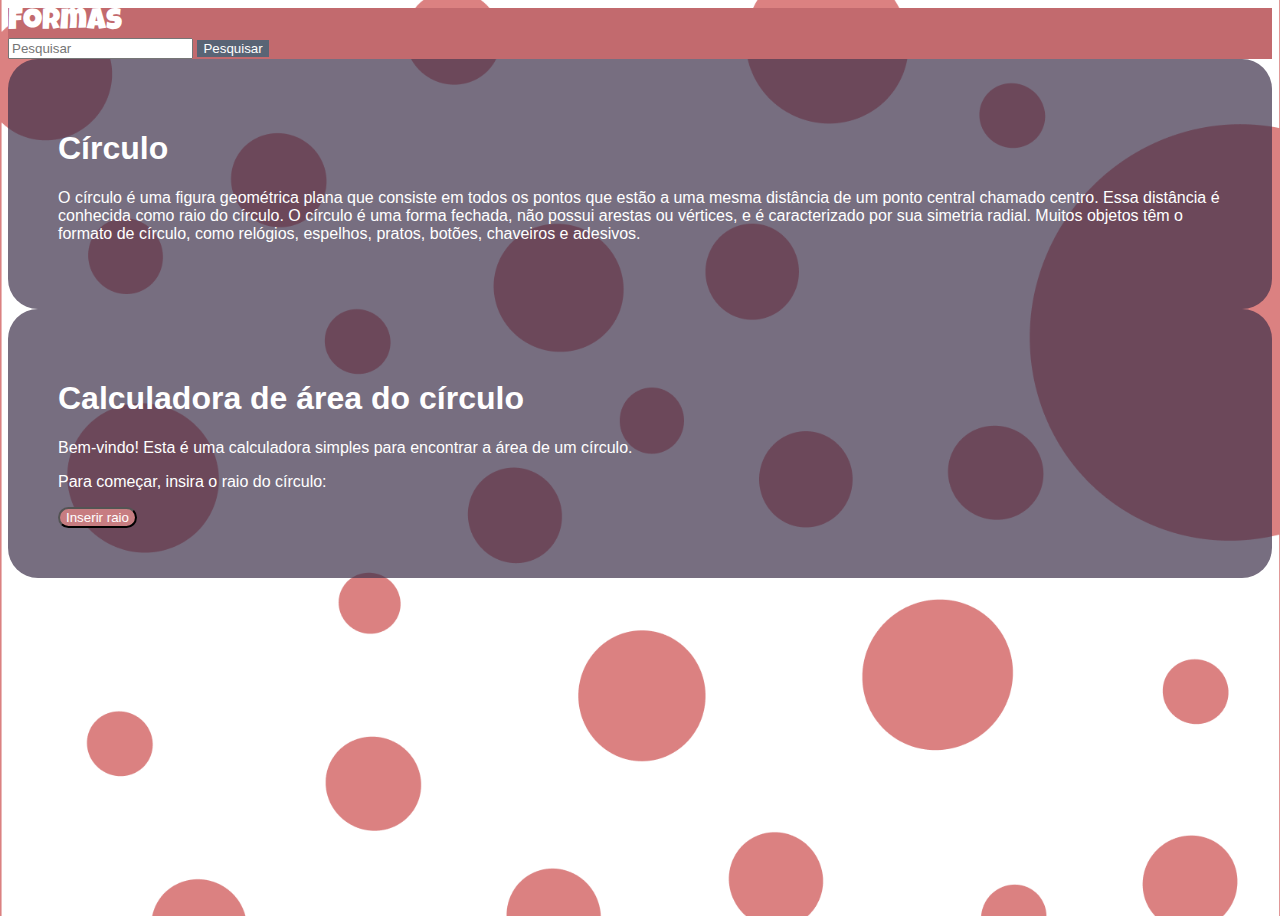
==== circulo.html @ 93ec3785 "modificação media" ====
<!DOCTYPE html>
<html lang="pt-br">

<head>
    <meta charset="UTF-8">
    <meta name="viewport" content="width=device-width, initial-scale=1.0">
    <title>Área do Círculo</title>

    <link rel="stylesheet" href="https://stackpath.bootstrapcdn.com/bootstrap/4.1.3/css/bootstrap.min.css"
        integrity="sha384-MCw98/SFnGE8fJT3GXwEOngsV7Zt27NXFoaoApmYm81iuXoPkFOJwJ8ERdknLPMO" crossorigin="anonymous">

    <!-- ICONE FORMAS -->
    <link rel="preconnect" href="https://fonts.googleapis.com">
    <link rel="preconnect" href="https://fonts.gstatic.com" crossorigin>
    <link
        href="https://fonts.googleapis.com/css2?family=Irish+Grover&family=Luckiest+Guy&family=Mali:ital,wght@0,200;0,300;0,400;0,500;0,600;0,700;1,200;1,300;1,400;1,500;1,600;1,700&family=Open+Sans:ital@0;1&display=swap"
        rel="stylesheet">

    <script src="assets/js/script.js"></script>
    <link rel="stylesheet" href="assets/styles/style_formato.css">

    <link rel="icon" type="image" href="assets/icones/icone_formas.png">

</head>
<!-- colocar a imagem no fundo -->

<body class="bg" style="background-image: url('assets/images/Group93.png');">
    <header>
        <nav class="navbar navbar-light" style="background-color: #c26a6e;">
            <a href="index.html" class="navbar-brand-light" style="color: #ffffff;">Formas</a>
            <form class="form-inline">
                <input class="form-control mr-sm-2" type="search" placeholder="Pesquisar" aria-label="Pesquisar">
                <button class="btn btn-outline-success my-2 my-sm-0" type="submit">Pesquisar</button>
            </form>
        </nav>
    </header>
    <div class="container h-100">
        <div class="row h-100 justify-content-center align-items-center">
            <div class="col">
                <div id="conteudo1">
                    <h1>Círculo</h1>
                    <p>O círculo é uma figura geométrica plana que consiste em todos os pontos que estão a uma mesma
                        distância de um ponto central chamado centro. Essa distância é conhecida como raio do círculo. O
                        círculo é uma forma fechada, não possui arestas ou vértices, e é caracterizado por sua simetria
                        radial. Muitos objetos têm o formato de círculo, como relógios, espelhos, pratos, botões,
                        chaveiros e adesivos.</p>
                </div>
            </div>
            <div class="col">
                <div id="conteudo2">
                    <h1>Calculadora de área do círculo</h1>
                    <p>Bem-vindo! Esta é uma calculadora simples para encontrar a área de um círculo.</p>
                    <p>Para começar, insira o raio do círculo:</p>
                    <button onclick="calcularArea_Circulo()" class="btn btn-custom-pink">Inserir raio</button>
                </div>
            </div>

        </div>
    </div>
    
</body>

</html>
---- assets/styles/style_formato.css ----
body {
    font-family: Arial, sans-serif;
    color: white;
    background-color: #ffffff;
    width: 100vh;
    height: auto;
}



.navbar-brand-light {
    font-family: "Luckiest Guy", cursive;
    font-weight: 400;
    font-style: normal;  
    font-size: 30px;
    text-decoration:none !important;
}

.my-sm-0 {
    background-color: #596475;
    color: #fff;
    border: none;
}

.my-sm-0:hover {
    background-color: #1F2232;
}

.bg {
    background-size: cover;
    background-position: center;
    width: auto; 
    height: 100vh;
}

#conteudo1 {
    background-color: rgba(61, 49, 74, 0.7); 
    padding: 50px;
    border-radius: 30px;
}

#conteudo2 {
    background-color: rgba(61, 49, 74, 0.7); 
    padding: 50px;
    border-radius: 30px;
}

.btn-custom-pink {
    background-color: #c77d81;
    border-radius: 15px;
    color: white;
}

.btn-custom-pink:hover {
    background-color: #c26a6e;
}

.btn-custom-purple {
    background-color: #aa8efd;
    border-radius: 15px;
    color: white;
}

.btn-custom-purple:hover {
    background-color: #9d7cff;
}

@media only screen and (max-width: 665px) {

    #conteudo1 {
        margin: 2% 0%;
    }

    #conteudo2 {
        margin: 2% 0%;
    } 

    /* .form-inline input[type="search"] {
        width: 150px; 
    } */

}

@media only screen and (max-width: 425px) {
    #conteudo1 {
        padding: 30px;
        margin: 10% 0%;
    }

    #conteudo2 {
        padding: 30px;
        margin: 5% 0%;
    } 

    h1 {
        font-size: 1.5rem; 
    }

    h3 {
        font-size: 1.2rem; 
    }

    p {
        font-size: 0.9rem;
    }

    .btn-custom-pink {
        font-size: 0.8rem;
    }

    .btn-custom-purple {
        font-size: 0.8rem;
    }

    .navbar-brand-light {
        font-size: 1.5rem;
    }


    .my-sm-0 {
        display: none;
    }

    .form-inline input[type="search"] {
        display: none;
    }
}
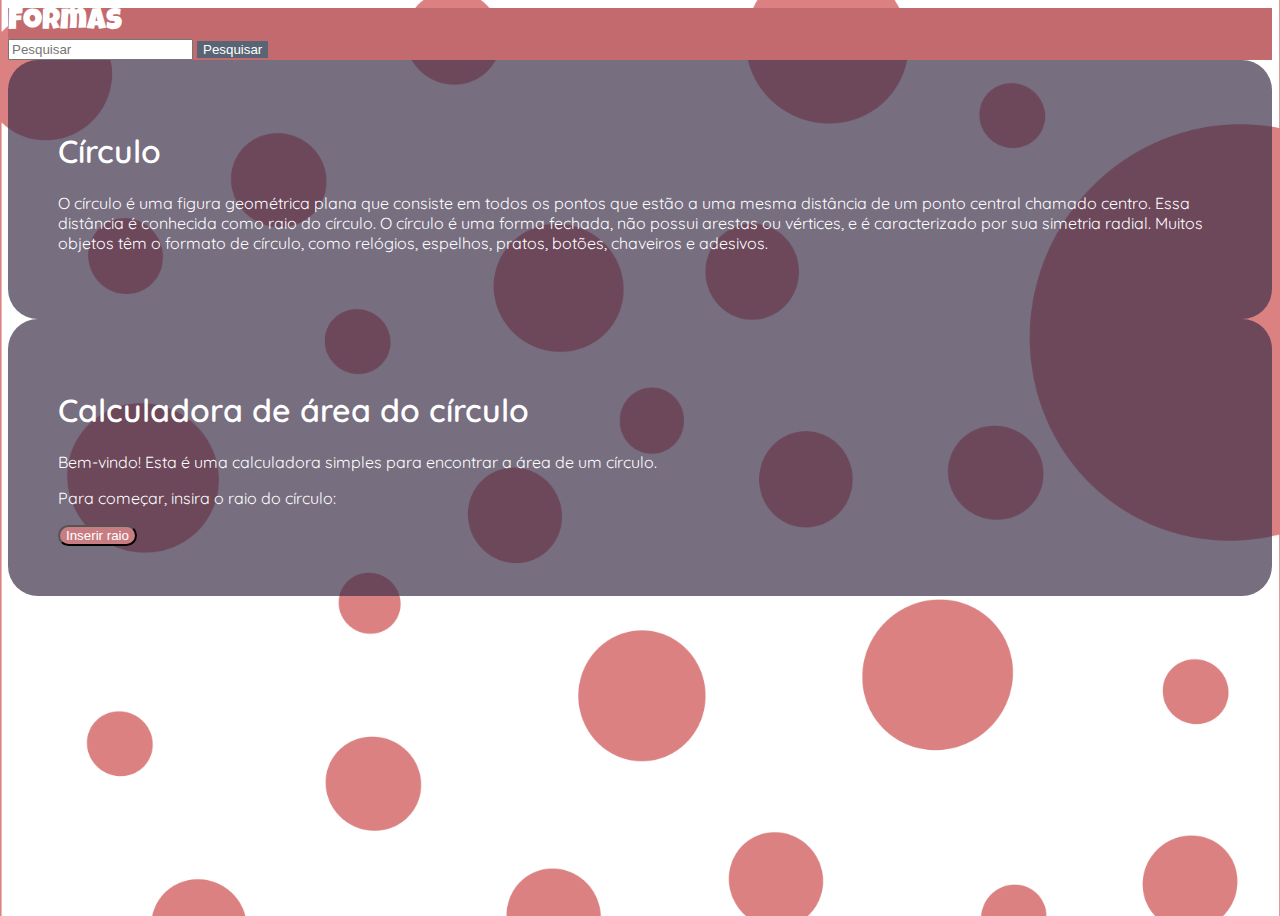
==== commit 45437595: "mudança de tipografia" ====
--- a/circulo.html
+++ b/circulo.html
@@ -13,8 +13,9 @@
     <link rel="preconnect" href="https://fonts.googleapis.com">
     <link rel="preconnect" href="https://fonts.gstatic.com" crossorigin>
     <link
-        href="https://fonts.googleapis.com/css2?family=Irish+Grover&family=Luckiest+Guy&family=Mali:ital,wght@0,200;0,300;0,400;0,500;0,600;0,700;1,200;1,300;1,400;1,500;1,600;1,700&family=Open+Sans:ital@0;1&display=swap"
+        href="https://fonts.googleapis.com/css2?family=Gothic+A1:wght@700;800&family=Irish+Grover&family=Luckiest+Guy&family=Mali:ital,wght@0,200;0,300;0,400;0,500;0,600;0,700;1,200;1,300;1,400;1,500;1,600;1,700&family=Open+Sans:ital@0;1&family=Quicksand:wght@300..700&display=swap"
         rel="stylesheet">
+
 
     <script src="assets/js/script.js"></script>
     <link rel="stylesheet" href="assets/styles/style_formato.css">
@@ -39,7 +40,8 @@
             <div class="col">
                 <div id="conteudo1">
                     <h1>Círculo</h1>
-                    <p>O círculo é uma figura geométrica plana que consiste em todos os pontos que estão a uma mesma
+                    <p class="paragrafo">O círculo é uma figura geométrica plana que consiste em todos os pontos que
+                        estão a uma mesma
                         distância de um ponto central chamado centro. Essa distância é conhecida como raio do círculo. O
                         círculo é uma forma fechada, não possui arestas ou vértices, e é caracterizado por sua simetria
                         radial. Muitos objetos têm o formato de círculo, como relógios, espelhos, pratos, botões,
@@ -49,17 +51,16 @@
             <div class="col">
                 <div id="conteudo2">
                     <h1>Calculadora de área do círculo</h1>
-                    <p>Bem-vindo! Esta é uma calculadora simples para encontrar a área de um círculo.</p>
-                    <p>Para começar, insira o raio do círculo:</p>
+                    <p class="paragrafo">Bem-vindo! Esta é uma calculadora simples para encontrar a área de um círculo.
+                    </p>
+                    <p class="paragrafo">Para começar, insira o raio do círculo:</p>
                     <button onclick="calcularArea_Circulo()" class="btn btn-custom-pink">Inserir raio</button>
                 </div>
             </div>
 
         </div>
     </div>
-    
+
 </body>
 
-</html>
-
-
+</html>--- a/assets/styles/style_formato.css
+++ b/assets/styles/style_formato.css
@@ -1,12 +1,32 @@
 body {
-    font-family: Arial, sans-serif;
+    /* font-family: 'Marcellus';
+    font-weight: 500; */
+    /* font-family: "Gothic A1", sans-serif;
+    font-weight: 400;
+    font-style: normal;  */
+    font-family: "Quicksand", sans-serif;
+    font-optical-sizing: auto;
+    font-weight: 400;
+    font-style: normal;
     color: white;
     background-color: #ffffff;
     width: 100vh;
     height: auto;
 }
 
+.paragrafo {
+    font-family: "Quicksand", sans-serif;
+    font-optical-sizing: auto;
+    font-weight: 400;
+    font-style: normal;
+}
 
+h1 {
+    font-family: "Quicksand", sans-serif;
+    font-optical-sizing: auto;
+    font-weight: 600;
+    font-style: normal;
+}
 
 .navbar-brand-light {
     font-family: "Luckiest Guy", cursive;
